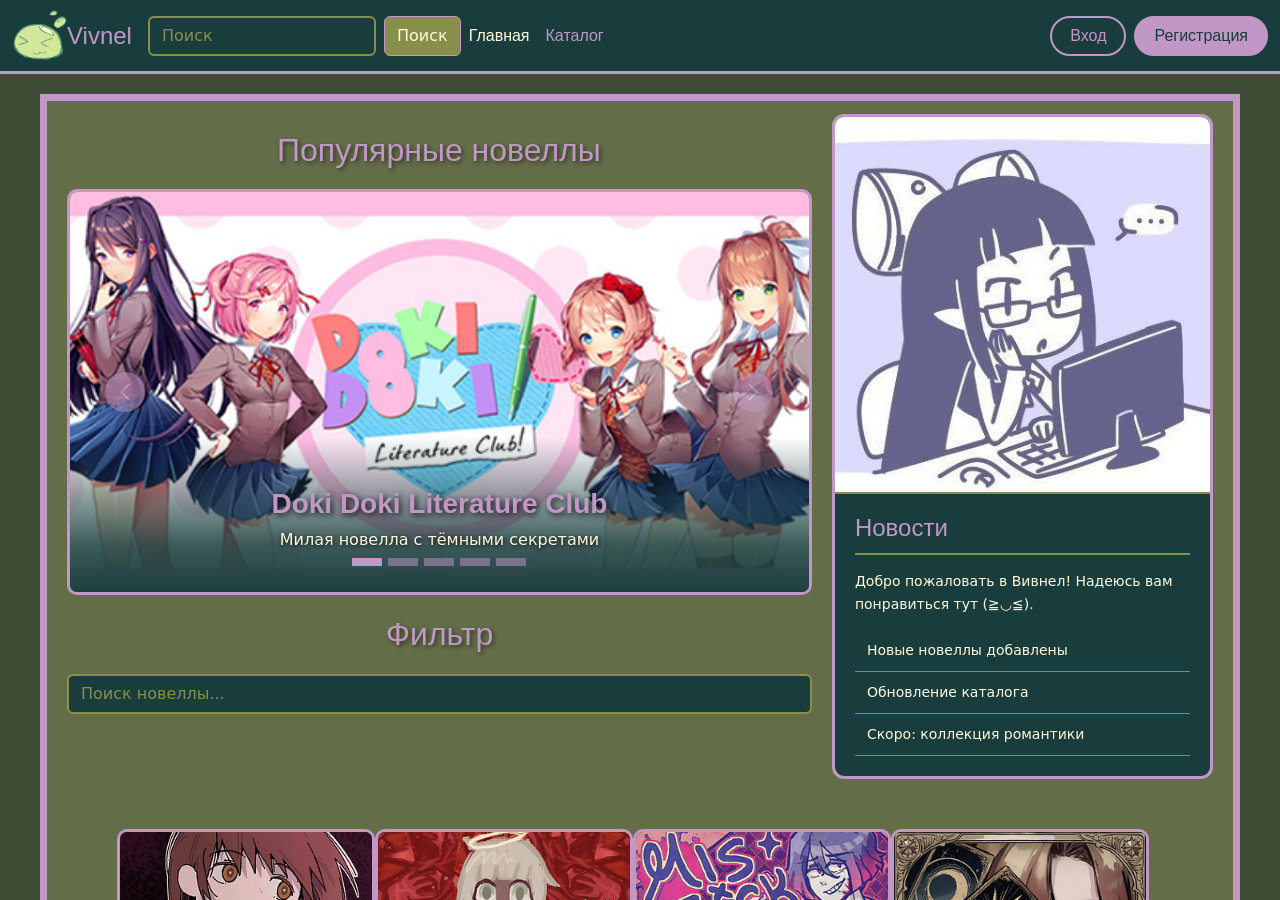
==== index.html @ 91d415f2 "Create index.html" ====
<!DOCTYPE html>
<html lang="ru">
<head>
    <meta charset="UTF-8">
    <meta name="viewport" content="width=device-width, initial-scale=1.0">
    <title>Vivnel</title>
    <link rel="stylesheet" href="vis_1.0.css">
</head>
<body>
    <meta http-equiv="refresh" content="0; url=visnel_1.0.html">
</body>
</html>
---- vis_1.0.css ----
#container {
           background: #4E8839;
            margin: 0px auto; 
            width: 1200px;       
             border: 7px solid #ffffff;
             justify-content: center;
             overflow: auto;   
}


@font-face {
    font-family: 'Bicrode';
    src: url('fonts/Bicrode.ttf') format('truetype');
}

body {
    background-color: #3e4c35;
    margin: 0; 
     min-height: 100vh;
  position: relative;
  margin: 0;
  padding-bottom: 80px; /* высота футера */

}


.navbar {
    background-color: #193D3D !important;
    border-bottom: 3px solid #C197C5;
}

.navbar-brand {
    color: #C197C5 !important;
    font-family: 'Bicrode', sans-serif;
    font-size: 24px;
}

.nav-link {
    color: #C197C5 !important;
    font-family: 'Bicrode', sans-serif;
}
.nav-link1 {
    color: #FFFBDB !important;
    font-family: 'Bicrode', sans-serif;
}

.nav-link:hover,
.nav-link.active {
    color: #FFFBDB !important;
}


.form-control {
    border: 2px solid #878F4B;
    background-color: #193D3D;
    color: #FFFBDB;
}

.form-control::placeholder {
    color: #878F4B;
}

.btn-outline-success {
    color: #FFFBDB;
    border-color: #C197C5;
    background-color: #878F4B;
}

.btn-outline-success:hover {
    background-color: #C197C5;
    color: #193D3D;
    border-color: #C197C5;
}


.dropdown-menu {
    background-color: #193D3D;
    border: 2px solid #C197C5;
}

.dropdown-item {
    background-color: #3A6060;
    color: #FFFBDB;
    
}

.dropdown-item:hover {
    background-color: #2C5E48;
    color: #C197C5;
}

.dropdown-divider {
    border-top-color: #878F4B;
}


.FONT {
    font-family: "Bicrode", Impact, Haettenschweiler, 'Arial Narrow Bold', sans-serif;
    color: #FFFBDB;
    margin: auto;
}

#container {
    background: #636D48;
    margin: 20px auto;
    width: 1200px;
    height: 1360px;
    min-height: 600px;
    border: 7px solid #C197C5;
    padding: 20px;
    box-sizing: border-box;
    .wrapper, .container, main { /* whichever class у тебя */
  flex: 1;
}
}

.section-title {
    color: #C197C5;
    font-family: 'Bicrode', sans-serif;
    text-align: left;
    font-size: 32px;
    margin: 10px 0 20px;  
    text-shadow: 2px 2px 4px rgba(0,0,0,0.5);
    margin-left: 20px ;
}
.sections-title {
    color: #C197C5;
    font-family: 'Bicrode', sans-serif;
    text-align: center;
    font-size: 32px;
    margin: 10px 0 20px;  
    text-shadow: 2px 2px 4px rgba(0,0,0,0.5);
    margin-top: 20px;
}

.main-layout {
    display: flex;
    gap: 20px;
    align-items: flex-start;  
}


.carousel-section {
    flex: 0 0 65%;
    max-width: 65%;
}

.carousel-section .carousel {
    width: 100%;
    border-radius: 10px;
    overflow: hidden;
    border: 3px solid #C197C5;
}

.carousel-section .carousel-inner img {
    height: 400px; 
    object-fit: cover;
    width: 100%;
}


.carousel-section1 {
    flex: 0 0 65%;
    max-width: 65%;
}

.carousel-section1 .carousel {
    width: 970px;
    border-radius: 10px;
    overflow: hidden;
    border: 3px solid #C197C5;
}

.carousel-section1 .carousel-inner img {
    height: 500px; 
    object-fit: cover;
    width: 100%;
}

.news-section {

    flex: 0 0 calc(35% - 20px);
    max-width: calc(35% - 20px);
    margin-top: -75px;
}

.news-card {
    background: #193D3D;
    border: 3px solid #C197C5;
    border-radius: 12px;
    overflow: hidden;
}

.news-image {
    width: 100%;
    height: auto;
    object-fit: cover;
    border-bottom: 2px solid #878F4B;
}

.news-body {
    padding: 20px;
}

.news-body h3 {
    color: #C197C5;
    font-family: 'Bicrode', sans-serif;
    font-size: 24px;
    margin: 0 0 15px 0;
    border-bottom: 2px solid #878F4B;
    padding-bottom: 10px;
}

.news-text {
    color: #FFFBDB;
    font-size: 14px;
    line-height: 1.6;
    margin: 0 0 15px 0;
}

.news-item {
    color: #FFFBDB;
    padding: 10px 12px;
    border-bottom: 1px solid #878F4B;
    font-size: 14px;
}

.news-item:hover {
    background: #2C5E48;
    color: #C197C5;
}

.news-link {
    color: #C197C5;
    text-decoration: none;
    font-weight: 600;
    font-size: 14px;
    display: inline-block;
    margin-top: 15px;
}

.news-link:hover {
    color: #FFFBDB;
}

.carousel-caption {
     background: linear-gradient(
        to top,
        rgba(25, 61, 61, 0.98) 0%,    
        rgba(25, 61, 61, 0.85) 30%,
        rgba(25, 61, 61, 0.5) 60%,
        transparent 100%
    );
    bottom: 0;
    left: 0;
    right: 0;
    padding: 50px 30px 40px;
}

.carousel-caption h5 {
    color: #C197C5;
    font-size: 28px;
    font-weight: 700;
    text-shadow: 2px 2px 6px rgba(0,0,0,0.9);
    font-family: 'Bicrode', sans-serif;
    margin-bottom: 8px;
}

.carousel-caption p {
    color: #FFFBDB;
    font-size: 16px;
    text-shadow: 1px 1px 4px rgba(0,0,0,0.9);
    margin: 0;
}

.carousel-control-prev-icon,
.carousel-control-next-icon {
    background-color: #C197C5;
    border-radius: 50%;
    padding: 20px;
    background-size: 50%;
}

.carousel-indicators [data-bs-target] {
    background-color: #C197C5;
    height: 8px;
    border-radius: 4px;
}

.btn-login {
    color: #C197C5;
    border: 2px solid #C197C5;
    background: transparent;
    font-family: 'Bicrode', sans-serif;
    padding: 6px 18px;
    border-radius: 20px;
    transition: all 0.3s;
}

.btn-login:hover {
    background: #C197C5;
    color: #193D3D;
}

.btn-register {
    background: #C197C5;
    color: #193D3D;
    border: 2px solid #C197C5;
    font-family: 'Bicrode', sans-serif;
    padding: 6px 18px;
    border-radius: 20px;
    transition: all 0.3s;
}

.btn-register:hover {
    background: #FFFBDB;
    border-color: #FFFBDB;
    color: #193D3D;
}


.search-dropdown {
    position: absolute;
    top: 100%;
    left: 0;
    right: 0;
    background: #2f4f4f;
    border: 1px solid #556b2f;
    border-radius: 8px;
    margin-top: 5px;
    max-height: 300px;
    overflow-y: auto;
    z-index: 1000;
    display: none;
    box-shadow: 0 4px 6px rgba(0,0,0,0.3);
}

.search-dropdown.show {
    display: block;
}

.search-item {
    display: flex;
    align-items: center;
    padding: 10px 15px;
    cursor: pointer;
    transition: background 0.2s;
    border-bottom: 1px solid #3d6363;
}

.search-item:last-child {
    border-bottom: none;
}

.search-item:hover {
    background: #3d6363;
}

.search-item img {
    width: 50px;
    height: 50px;
    object-fit: cover;
    border-radius: 5px;
    margin-right: 15px;
}

.search-item-info h5 {
    margin: 0;
    color: #d8b4e2;
    font-size: 14px;
}

.search-item-info p {
    margin: 3px 0 0;
    color: #aaa;
    font-size: 12px;
}

.no-results {
    padding: 15px;
    text-align: center;
    color: #aaa;
}



.cartochki-card {
 
   background: #193D3D;
    border: 3px solid #C197C5;
    border-radius: 10px;
    overflow: hidden;
    transition: transform 0.3s, box-shadow 0.3s;

}

.cartochki-image {
    width: 100%;
    height: 200px;
    object-fit: cover;
    display: block;
}

.cartochki-body {
    padding: 15px;
}

.cartochki-text {
    color: #FFFBDB;
    font-size: 14px;
    line-height: 1.6;
    margin: 0 0 15px 0;
}

.cartochki-item {
    color: #FFFBDB;
    padding: 10px 12px;
    border-bottom: 1px solid #878F4B;
    font-size: 14px;
}

.cartochki-item:hover {
    background: #2C5E48;
    color: #C197C5;
}

.cartochki-card:hover {
    transform: translateY(-5px);
    box-shadow: 0 5px 20px rgba(193, 151, 197, 0.4);
}


.cartochki-card h4 {
    color: #C197C5;
    font-family: 'Bicrode', sans-serif;
    font-size: 18px;
    margin: 0 0 8px 0;
}

.cartochki-card p {
    color: #FFFBDB;
    font-size: 13px;
    margin: 0;
    line-height: 1.4;

}

.cards-grid {
    flex: 0 0 calc(70% - 20px);
    display: grid;
    grid-template-columns: repeat(2, 1fr);  
    gap: 15px;
    margin-top: -90px;
    
}

@media (max-width: 992px) {
    .main-layout {
        flex-direction: column;
    }
    .cards-grid {
        flex: 0 0 100%;
        grid-template-columns: repeat(2, 1fr);
    }
    .news-sidebar {
        flex: 0 0 100%;
    }
}

@media (max-width: 600px) {
    .cards-grid {
        grid-template-columns: 1fr;  
    }
}


/*ыыы жанры */
.dropdown-toggle {
    background-color: #2F4F4F;
    color: #E0E0E0;
    border: 1px solid #556B6B;
    border-radius: 6px;
    padding: 8px 16px;
    font-size: 14px;
    transition: all 0.2s ease;
}

.dropdown-toggle:hover {
    background-color: #3A6060;
    color: #fff;
    border-color: #7A9A9A;
}

.dropdown-menu {
    background-color: #2F4F4F;
    border: 1px solid #556B6B;
    border-radius: 8px;
    padding: 8px 0;
    box-shadow: 0 4px 12px rgba(0, 0, 0, 0.4);
    min-width: 220px;
}

.dropdown-item {
    color: #C8D8D8;
    padding: 10px 20px;
    font-size: 14px;
    transition: all 0.15s ease;
}

.dropdown-item:hover {
    background-color: #3A6060;
    color: #fff;
    padding-left: 26px; 
}

.dropdown-item.active,
.dropdown-item:active {
    background-color: #4A7A7A;
    color: #fff;
}

.input-group .form-control {
    background-color: #2F4F4F;
    color: #E0E0E0;
    border: 1px solid #556B6B;
    border-radius: 0 6px 6px 0;
    padding: 8px 12px;
    font-size: 14px;
}

.input-group .form-control::placeholder {
    color: #8A9A9A;
}

.input-group .form-control:focus {
    background-color: #355555;
    color: #fff;
    border-color: #7A9A9A;
    box-shadow: 0 0 0 2px rgba(122, 154, 154, 0.3);
    outline: none;
}



.pagination {
    display: flex;
    gap: 4px;
    list-style: none;
    padding: 0;
    margin: 20px 0;
   justify-self: center;
}

.pagination .page-item .page-link {
    background-color: #2F4F4F;
    color: #C8D8D8;
    border: 1px solid #556B6B;
    border-radius: 6px;
    padding: 8px 14px;
    font-size: 14px;
    text-decoration: none;
    transition: all 0.2s ease;
}

.pagination .page-item .page-link:hover {
    background-color: #3A6060;
    color: #fff;
    border-color: #7A9A9A;
}
.pagination .page-item.active .page-link {
    background-color: #4A7A7A;
    color: #fff;
    border-color: #7A9A9A;
    font-weight: bold;
}
.pagination .page-item:first-child .page-link,
.pagination .page-item:last-child .page-link {
    background-color: #3A5A5A;
    font-weight: 500;
}

.pagination .page-item:first-child .page-link:hover,
.pagination .page-item:last-child .page-link:hover {
    background-color: #4A7A7A;
}

.pagination .page-item.disabled .page-link {
    background-color: #1F3535;
    color: #6A7A7A;
    border-color: #3A4A4A;
    cursor: not-allowed;
}

/* ===== сттрр ===== */


#content-area {
    max-width: 1000px;
    margin: 0 auto;
    padding: 20px;
}

.cover-img {
    width: 100%;
    height: 350px;
    object-fit: cover;
    border-radius: 12px;
    border: 4px solid #C197C5;
    box-shadow: 0 5px 25px rgba(0, 0, 0, 0.5);
    margin-bottom: 25px;
    filter: brightness(0.95);
    transition: filter 0.3s;
}

.cover-img:hover {
    filter: brightness(1.05);
}


.frame-img {
  
    object-fit: cover;
    box-shadow: 0 5px 25px rgba(0, 0, 0, 0.5);
    filter: brightness(0.95);
    transition: filter 0.3s;
}

.frame-img:hover {
    filter: brightness(1.05);
}


.info {
    background: #193D3D;
    border: 3px solid #C197C5;
    border-radius: 12px;
    padding: 30px;
    box-shadow: 0 5px 20px rgba(0, 0, 0, 0.3);
}

#n-title {
    color: #C197C5;
    font-family: 'Bicrode', sans-serif;
    font-size: 42px;
    margin: 0 0 15px 0;
    text-align: center;
    text-shadow: 2px 2px 4px rgba(0, 0, 0, 0.5);
    border-bottom: 2px solid #878F4B;
    padding-bottom: 15px;
}

.meta {
    text-align: center;
    margin: 0 0 25px 0;
    font-size: 16px;
}

.meta span {
    color: #FFFBDB;
    font-weight: 600;
}

#n-genre {
    color: #86478b;
    background: #bac280;
    padding: 5px 15px;
    border-radius: 15px;
    margin-right: 10px;
}

#n-year {
    color: #FFFBDB;
    background: #2C5E48;
    padding: 5px 15px;
    border-radius: 15px;
}

.desc {
    color: #FFFBDB;
    font-size: 16px;
    line-height: 1.8;
    text-align: justify;
    margin: 20px 0 30px 0;
    padding: 20px;
    background: rgba(135, 143, 75, 0.15);
    border-left: 4px solid #C197C5;
    border-radius: 0 8px 8px 0;
}

.back-btn {
    display: inline-block;
    color: #C197C5;
    text-decoration: none;
    font-size: 16px;
    font-weight: 600;
    padding: 10px 20px;
    border: 2px solid #C197C5;
    border-radius: 25px;
    transition: all 0.3s;
}

.back-btn:hover {
    background: #C197C5;
    color: #193D3D;
    transform: translateX(-5px);
}

@media (max-width: 768px) {
    .cover-img {
        height: 250px;
    }
    #n-title {
        font-size: 28px;
    }
    .info {
        padding: 20px;
    }
    .desc {
        font-size: 14px;
    }
}

a {
    text-decoration: none;
    color: inherit;
}

footer {

  position: absolute;
  bottom: 0;
  left: 0;
  width: 100%;
  background: #193D3D;
  color: #C197C5;
  padding: 20px;
 
  border-top: 3px solid #C197C5;
}.footer {
    background-color: #2f4f4f; /* твой тёмно-зелёный */
    padding: 20px 40px;
    margin-top: 40px;
    border-top: 4px solid #C197C5; /* тонкая линия сверху для красоты */
}

.footer-content {
    display: flex;
    justify-content: space-between; /* разводит левую и правую части по краям */
    align-items: center; /* выравнивает по вертикали по центру */
    max-width: 1200px;
    margin: 0 auto;
}

.footer-left a {
    color: #C197C5; /* зелёный цвет ссылок */
    text-decoration: none;
    font-size: 16px;
    transition: color 0.3s;
}

.footer-left a:hover {
    color: white; /* при наведении — белый */
}

.footer-left .separator {
    color: #C197C5;
    margin: 0 10px;
}

.footer-right {
    color: #C197C5;
    font-size: 14px;
    font-style: italic;
}

@media (max-width: 768px) {
    /* Карточки растягиваем на всю ширину экрана телефона */
    #catalogContainer > a {
        width: 100%;
        max-width: 350px; /* Ограничим максимальную ширину, чтобы на планшете не было гигантским */
    }

    /* Поле поиска и кнопку "Жанры" ставим друг под другом */
    .input-group {
        flex-wrap: wrap !important;
        gap: 10px;
    }

    .input-group .dropdown-toggle,
    .input-group .form-control,
    .input-group .btn {
        width: 100% !important; /* Растягиваем на всю ширину */
        margin-bottom: 0;
        border-radius: 5px !important; /* Возвращаем скругление, т.к. группа разбилась */
    }

    /* Немного уменьшаем заголовок */
    .sections-title {
        font-size: 1.5rem;
    }
    
    .sections-title img {
        height: 30px !important;
        width: auto !important;
    }
}
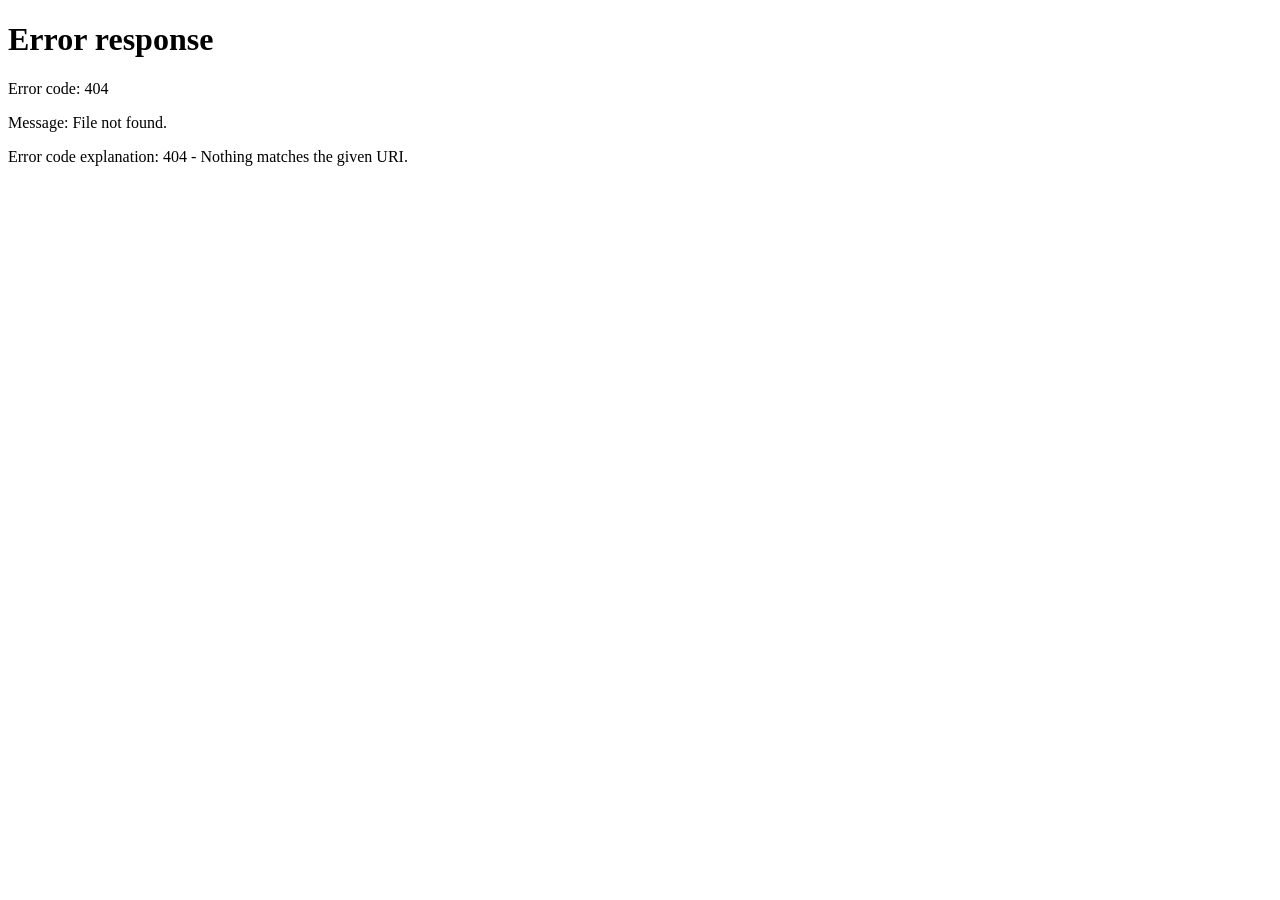
==== commit a122c8fb: "Create index.html" ====
--- a/index.html
+++ b/index.html
@@ -7,6 +7,6 @@
     <link rel="stylesheet" href="vis_1.0.css">
 </head>
 <body>
-    <meta http-equiv="refresh" content="0; url=visnel_1.0.html">
+    <meta http-equiv="refresh" content="0; url=vivnel_1.0.html">
 </body>
 </html>
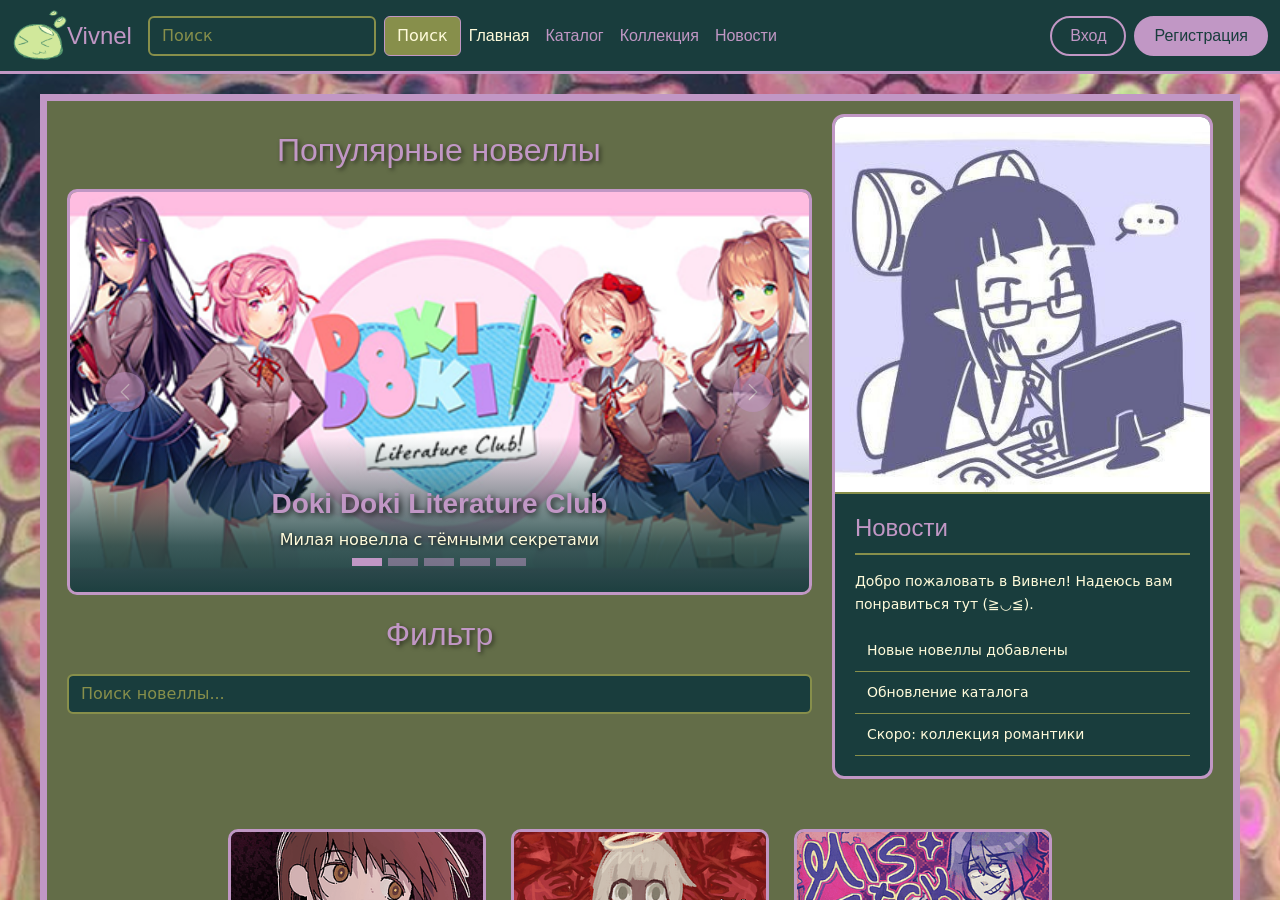
==== commit 3737888d: "Update index.html" ====
--- a/index.html
+++ b/index.html
@@ -7,6 +7,6 @@
     <link rel="stylesheet" href="vis_1.0.css">
 </head>
 <body>
-    <meta http-equiv="refresh" content="0; url=vivnel_1.0.html">
+    <meta http-equiv="refresh" content="0; url=visnel_1.0.html">
 </body>
 </html>
